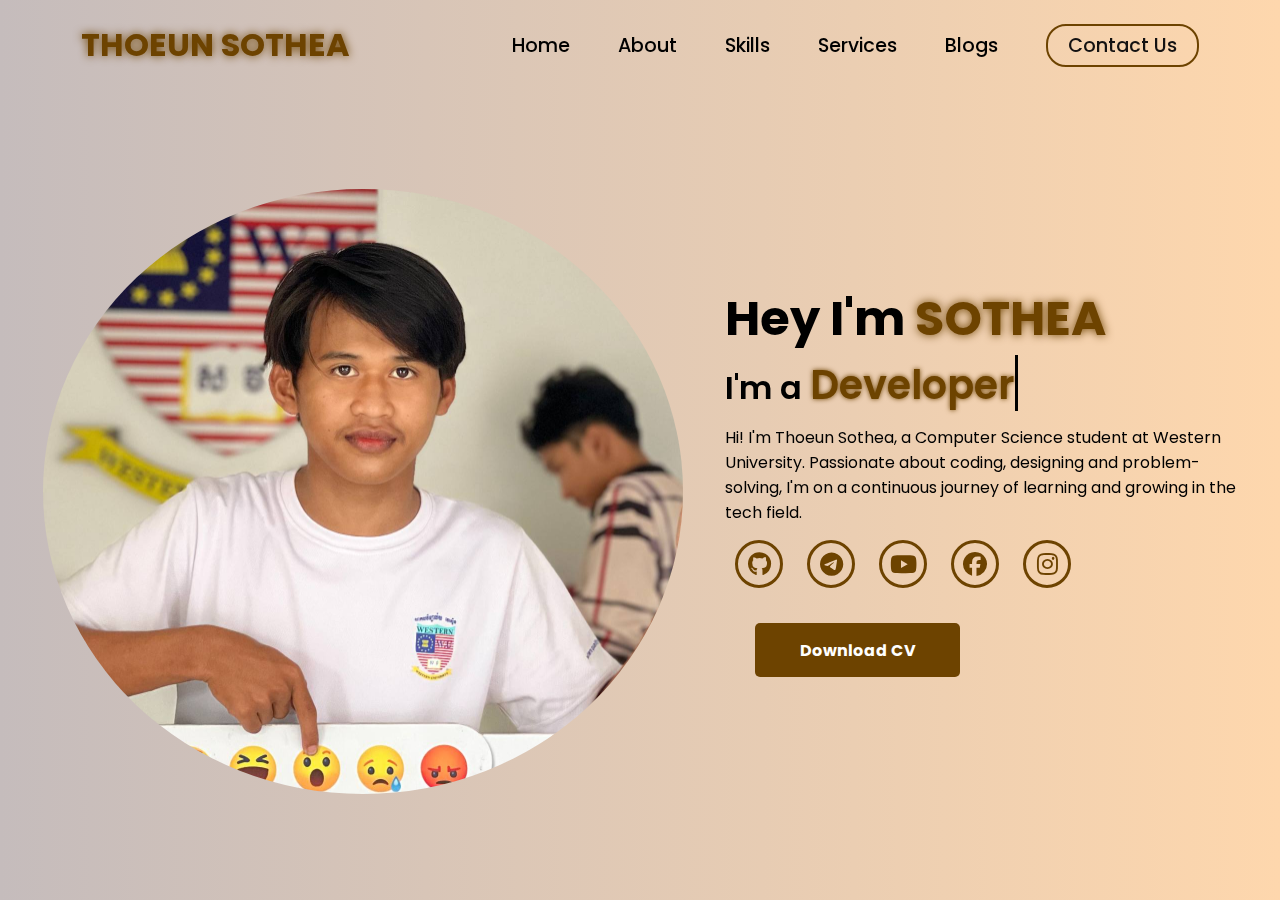
==== index.html @ 928e1f1a "third commit" ====
<!DOCTYPE html>
<html lang="en">
<head>
    <meta charset="UTF-8">
    <meta name="viewport" content="width=device-width, initial-scale=1.0">
    <link rel="stylesheet" href="https://cdnjs.cloudflare.com/ajax/libs/font-awesome/6.7.1/css/all.min.css">
    <title>My CV Portfolio</title>
    <link rel="stylesheet" href="style.css">
    <link rel="stylesheet" href="https://unpkg.com/aos@next/dist/aos.css" />
</head>
<body>
    <nav>
        <div class="nav-container">
            <div class="logo" data-aos="zoom-in" data-aos-duration="1000">
                <span>THOEUN SOTHEA</span>
            </div>
            <div class="links">
                <div class="link" data-aos="fade-up" data-aos-duration="1000" data-aos-delay="100"><a href="#">Home</a></div>
                <div class="link" data-aos="fade-up" data-aos-duration="1000" data-aos-delay="200"><a href="#" onclick="openModal('about')">About</a></div>
                <div class="link" data-aos="fade-up" data-aos-duration="1000" data-aos-delay="300"><a href="#" onclick="openModal('skills')">Skills</a></div>
                <div class="link" data-aos="fade-up" data-aos-duration="1000" data-aos-delay="400"><a href="#" onclick="openModal('services')">Services</a></div>
                <div class="link" data-aos="fade-up" data-aos-duration="1000" data-aos-delay="500"><a href="#" id="openBlogs" onclick="openModal('blogs')">Blogs</a></div>
                <div class="link contact-btn" data-aos="fade-up" data-aos-duration="1000" data-aos-delay="600"><a href="https://t.me/sothea048" >Contact Us</a></div>
            </div>
            <i class="fa-solid fa-bars hamburg" onclick="hamburg()"></i>
        </div>
        <div class="dropdown">
            <div class="links">
                <a href="">Home</a>
                <a href="#" onclick="openModal('about')">About</a>
                <a href="#" onclick="openModal('skills')">Skills</a>
                <a href="#" onclick="openModal('services')">Services</a>
                <a href="#" id="openBlogs" onclick="openModal('blogs')">Blogs</a>
                <a href="https://t.me/sothea048" >Contact Us</a>
                <i class="fa-solid fa-bars hamburg" onclick="cancel()"></i>
            </div>
        </div>
    </nav>
        <section>
            <div class="main-container">
                <div class="image" data-aos="zoom-in-right" data-aos-duration="2500">
                    <img src="photo_2025-02-26_21-16-29.jpg" alt="">
                </div>
                <div class="content">
                    <h1 data-aos="fade-left" data-aos-duration="1000" data-aos-delay="800">Hey I'm <span> SOTHEA</span></h1>
                    <div class="typewriter" data-aos="fade-right" data-aos-duration="1000" data-aos-delay="900">I'm a <span></span></div>
                    <p data-aos="flip-up" data-aos-duration="1000" data-aos-delay="1000"> Hi! I'm Thoeun Sothea, a Computer Science student at Western University. Passionate about coding, designing and problem-solving, I'm on a continuous journey of learning and growing in the tech field. </p>
                    <div class="social-links" data-aos="flip-down" data-aos-duration="1000" data-aos-delay="1200" >
                        <a href="https://github.com/ThoeunSothea" ><i class="fa-brands fa-github"></i></a>
                        <a href="https://t.me/sothea048"><i class="fa-brands fa-telegram"></i></a>
                        <a href="https://www.youtube.com/@sotheaofficial8158"><i class="fa-brands fa-youtube"></i></a>
                        <a href="https://www.facebook.com/thoeurn.sothea.39/"><i class="fa-brands fa-facebook"></i></a>
                        <a href="https://www.instagram.com/thoeurn.sothea.39/"><i class="fa-brands fa-instagram"></i></a>
                    </div>
                    <div class="btn" data-aos="zoom-out-left" data-aos-duration="1000" data-aos-delay="1300">
                        <a href="Thoeun Sothea-resume.pdf" download="My_Resume.pdf">
                        <button>Download CV</button>
                        </a>
                    <div>
                </div>
            </div>
        </section>
        <div id="about-modal" class="modal">
            <div class="modal-content">
                <h2>About Me</h2>
                <p>Hi, I'm <b>Thoeun Sothea</b>, a Computer Science student at Western University. 
                    Passionate about coding and problem-solving, I have experience in C#, .NET WinForms, and web technologies like HTML, CSS,  JAVA SCRIPT ,and MY SQL .  
                    My notable projects include an Employee Management System, a hotel website, and a Global Education App designed to assist students with study opportunities worldwide.  
                    Outside of work, I enjoy exploring tech trends, writing blogs about programming, and sipping tea. </p>
                <button class="close-btn" onclick="closeModal('about')">Close</button>
            </div>
        </div>
    
        <div id="skills-modal" class="modal">
            <div class="modal-content">
                <h2>Skills</h2>
                <div class="skill">
                    <p>C/C++ Programming</p>
                    <div class="progress">
                        <div class="progress-bar" style="width: 90%;">90%</div>
                    </div>
                </div>
                <div class="skill">
                    <p>HTML , CSS and JavaScript</p>
                    <div class="progress">
                        <div class="progress-bar" style="width: 90%;">90%</div>
                    </div>
                </div>
                <div class="skill">
                    <p>BASIC NETWORK</p>
                    <div class="progress">
                        <div class="progress-bar" style="width: 85%;">85%</div>
                    </div>
                </div>
                <div class="skill">
                    <p>Microsoft</p>
                    <div class="progress">
                        <div class="progress-bar" style="width: 75%;">75%</div>
                    </div>
                </div>
                <button class="close-btn" onclick="closeModal('skills')">Close</button>
            </div>
        </div>
    
        <div id="services-modal" class="modal">
            <div class="modal-content">
                <h2>Services</h2>
                <p>I provide services like website development, UI design, and basic application development.</p>
                <button class="close-btn" onclick="closeModal('services')">Close</button>
            </div>
        </div>
    
        
        <div id="blogs-modal" class="modal">
            <div class="modal-content">
                <h2>My Blogs</h2>
                
                <div class="blog-container">
                    <div class="blog-post">
                        <h3>1: Why I Chose Computer Science as My Career Path</h3>
                        <p> <b style="color: black;">Introduction:</b><br>
                            Since childhood, I have been fascinated by how technology simplifies complex tasks. My curiosity about how apps, games, and websites function led me to choose Computer Science as my field of study.
                            
                            <br><b style="color: black;">My Journey:</b><br>
                            When I wrote my first "Hello, World!" program, I realized the immense potential of coding. Over time, I worked on projects like a stopwatch in C# and an employee management system (EMS) using C# .NET and SQL Server. These projects not only tested my technical skills but also strengthened my passion for problem-solving with code.
                            
                            <br><b style="color: black;">The Future:</b><br>
                            As I continue learning and growing as a student, I aim to develop innovative software solutions that can make a real-world impact. For me, Computer Science is more than just a subject—it's a platform for continuous learning and creativity.</p>
                    </div>
                    <div class="blog-post">
                        <h3>2: Top 5 Skills Every Aspiring Developer Should Learn</h3>
                        <p>Being a developer requires more than just knowing how to code. Here are the top skills I believe every computer science student should master:
        
                            <br><b style="color: black;">Problem-Solving</b><br>
                            Coding is all about solving problems. Breaking down complex challenges into smaller tasks has been key in my journey. For example, debugging my EMS project taught me resilience.
                            
                            <br><b style="color: black;">Web Development</b><br>
                            Building websites like my portfolio and a basic-level hotel website (using HTML, CSS, and PHP) helped me understand how to create user-friendly designs.
                            
                            <br><b style="color: black;">Database Management</b><br>
                            Databases are the backbone of most applications. My experience with SQL Server during my EMS project taught me how to manage and query data effectively.
                            
                            <br><b style="color: black;">Version Control (Git)</b><br>
                            Tracking changes and collaborating with GitHub has been essential in my university projects.
                            
                            <br><b style="color: black;">Communication</b><br>
                            Soft skills are just as important. Sharing ideas with peers and working in a group, like in MT Software House, improved my teamwork and presentation skills.
                        </p>
                    </div>
                    
                    <button class="close-btn" onclick="closeModal('blogs')">Close</button>
                </div>
            </div>
        </div>
        <script src="https://unpkg.com/aos@next/dist/aos.js"></script>
        <script>
            AOS.init({offset:0});
        </script>
        <script>
            function hamburg(){
                const navbar = document.querySelector(".dropdown")
                navbar.style.transform = "translateY(0px)"
            }
            function cancel(){
                const navbar = document.querySelector(".dropdown")
                navbar.style.transform = "translateY(-500px)"
            }
            
            function openModal(section) {
            document.getElementById(`${section}-modal`).style.display = 'flex';
            }

            
            function closeModal(section) {
            document.getElementById(`${section}-modal`).style.display = 'none';
            }
            
            document.getElementById('openBlogs').addEventListener('click', function (e) {
            e.preventDefault();
            document.getElementById('blogs-modal').style.display = 'flex';
            });

           
            function closeModal(section) {
            document.getElementById('blogs-modal').style.display = 'none';
            }
            window.onclick = function (event) {
            const modal = document.getElementById('blogs-modal');
            if (event.target === modal) {
            modal.style.display = 'none';
            }
            };
            
            function closeModal(section) {
            document.getElementById(`${section}-modal`).style.display = 'none';
            }
        </script>
</body>
</html>
---- style.css ----
@import url('https://fonts.googleapis.com/css2?family=Poppins:wght@100;200;300;400;500;600&display=swap');
*{
    padding: 0;
    margin: 0;
    font-family: 'Poppins', sans-serif;
    box-sizing: border-box;
}
html{
    overflow-x: hidden;
}
body{
    width: 100%;
    height: 100vh;
    overflow: hidden;
    background: linear-gradient(to right, rgb(197, 188, 188), rgb(254,215,173));
}
nav{
    width: 100%;
    height: 10vh;
    position: sticky;
}
.nav-container{
    width: 100%;
    height: 100%;
    display: flex;
    justify-content: space-around;
    align-items: center;
}
.logo{
    color: black;
    font-size: 2rem;
    font-weight: bolder;
}
.logo span{
    color: rgb(109,67, 0);
    text-shadow: 0 0 10px rgb(109,67, 0);
}
.hamburg, .cancel{
    cursor: pointer;
    position: absolute;
    right: 15px;
    top: 10px;
    color: black;
    font-size: 2rem;
    display: none;
}
.nav-container .links {
    display: flex;
    gap: 3rem;
    align-items: center;
}
.nav-container .links a{
    position: relative;
    font-size: 1.2rem;
    color: black;
    text-decoration: none;
    font-weight: 500;
    transform: 0.3s linear;
}
.nav-container .links a::before{
    position: absolute;
    content: "";
    bottom: -3px;
    left: 0;
    width: 0%;
    height: 3px;
    background-color: rgb(109,67, 0);
    transition: 0.2s linear;
}
.nav-container .links a:hover::before{
    width: 100%;
}
.nav-container .contact-btn{
    background-color: transparent;
    padding: 5px 20px;
    border-radius: 20px;
    border: 2px solid rgb(109,67, 0);
    transition: 0.2s linear;
}
.nav-container .contact-btn a{
    color: rgb(20, 18, 18);
    transition: 0.3s linear;
}
.nav-container .contact-btn:hover, .nav-container .contact-btn:hover a{
    background-color: rgb(109,67, 0);
    color: white;
}
.nav-container .links a:hover{
    color: rgb(10, 241, 172);
}
.dropdown{
    z-index: 100;
    position: absolute;
    top: 0;
    transform: translateY(-500px);
    width: 100%;
    height: auto;
    backdrop-filter: brightness(40%) blur(3px);
    box-shadow: 0 0 20px black;
    transition: 0.2s linear;
}
.dropdown .links a{
    color: white;
    display: flex;
    text-decoration: none;
    justify-content: center;
    padding: 15px 0;
    align-items: center;
    transition: 0.2s linear;
}
.dropdown .links a:hover{
    background-color: rgb(109,67, 0);
}
section{
    width: 100%;
    height: 90vh;
}
.main-container{
    width: 100%;
    height: 100%;
    display: flex;
    justify-content: space-evenly;
    align-items: center;
}
.main-container .image{
    z-index: -1;
    width: 50%;
}
.main-container .image img{
    width: 100%;
    border-radius: 50%;
    
}
.main-container .content{
    color: black;
    width: 40%;
    min-height: 100px;
}
.content h1{
    font-size: clamp(1rem, 2rem + 5vw, 3rem);
}
.content h1 span{
    color: rgb(109,67, 0);
    text-shadow: 0 0 10px rgb(109,67, 0);
}
.content .typewriter{
    font-weight: 600;
    font-size: clamp(1rem, 1rem + 5vw, 2rem);
}
.content .typewriter span{
    color: rgb(109,67, 0);
    font-size: 2.5rem;
    text-shadow: 0 0 5px rgb(109,67, 0);
    position: relative;
    transition: 0.3s linear;
}
.typewriter span::before{
    content: "Developer";
    animation: words 15s infinite;
}
.typewriter span::after{
    content: "";
    position: absolute;
    width: calc(100% + 8px);
    height: 100%;
    border-left: 3px solid black;
    animation:  cursor 0.6s linear infinite;    
}
.progress{
    width: 100%;
    background-color: #e0e0e0;
    border-radius: 5px;
    overflow: hidden;
}
.progress-bar{
    height: 30px;
    background-color: #4cf504;
    text-align: center;
    color: #fff;
    line-height: 30px;
    font-size: 16px;
    border-radius: 5px;
}
@keyframes cursor {
    to{
        border-left: 3px solid #b74b4b;
    }
}
@keyframes words {
    0%, 33%{
        content: "Developer";
    }
    34%, 66%{
        content: "Designer";
    }
}
.content p{
    font-size: clamp(0.4rem, 0.2rem + 9vw, 1rem);
    margin: 10px 0;
}
.social-links i{
    display: inline-flex;
    justify-content: center;
    align-items: center;
    width: 3rem;
    height: 3rem;
    background-color:transparent;
    border: 0.2rem solid rgb(109,67, 0);
    border-radius: 50%;
    color:rgb(109,67, 0);
    margin: 5px 10px;
    font-size: 1.5rem;
    transition: 0.2s linear;
}
.social-links i:hover{
    scale: 1.3;
    color: white;
    background-color: rgb(109,67, 0);
    filter: drop-shadow(0 0 10px rgb(109,67,0));
}
.content button{
    width: 40%;
    height: 6vh;
    margin: 30px;
    background-color: rgb(109,67, 0);
    color: white;
    border: none;
    outline: none;
    font-size: 100%;
    font-weight: 700;
    border-radius: 5px;
    transition: 0.2s linear;
}
.content button:hover{
 scale: 1.1;
 color: rgb(109,67, 0);
 border: 2px solid rgb(109,67, 0);
 background-color: transparent;
 font-weight: 700;
 box-shadow: 0 0 40px rgb(109,67, 0);
}
@media (max-width:884px) {
    body{
        overflow-y: visible;
    }
    nav .logo{
        position: absolute;
        top: 16px;
        left: 15px;
        font-size: 1.5rem;
    }
    .main-container{
        display: flex;
        flex-direction: column;
    }
    .nav-container .links{
        display: none;
    }
    .hamburg,.cancel{
        display: block;
    }
    .main-container .content{
        width: 80%;
    }
    .social-links i{
        width: 2.5rem;
        height: 2.5rem;
        font-size: 1.5rem;
    }
    .cancel{
        color: white;
    }
    .main-container .image{
        width: 80%;
        margin-bottom: 0px;
    }
}
 
 .modal {
    display: none;
    position: fixed;
    top: 0;
    left: 0;
    width: 100%;
    height: 100%;
    background: rgba(0, 0, 0, 0.6);
    justify-content: center;
    align-items: center;
    z-index: 1000;
}
.modal-content {
    background: #fff;
    padding: 20px;
    border-radius: 8px;
    width: 80%;
    max-width: 500px;
    text-align: center;
    box-shadow: 0 4px 10px rgba(0, 0, 0, 0.3);
}
.modal-content h2 {
    margin-bottom: 15px;
    color: #333;
}
.modal-content p {
    margin-bottom: 15px;
    color: #555;
}
.close-btn {
    margin-top: 20px;
    background: #333;
    color: #fff;
    padding: 8px 12px;
    border: none;
    cursor: pointer;
    border-radius: 5px;
}
.close-btn:hover {
    background: #444;
}

.blog-container {
    max-height: 350px; /* Adjust as needed */
    overflow-y: auto; /* Add vertical scrolling */
    margin-top: 10px;
    padding-right: 10px; /* Space for scrollbar */
}


.blog-post {
    margin-bottom: 15px;
    padding-bottom: 15px;
    border-bottom: 1px solid #ccc; /* Divider between blogs */
}

.blog-post h3 {
    margin: 0 0 5px;
}

.blog-post p {
    margin: 0;
}

.modal-content {
    max-height: 80%; /* Ensure the modal doesn't exceed the screen height */
    overflow: hidden; /* Prevent overflow outside modal */
}
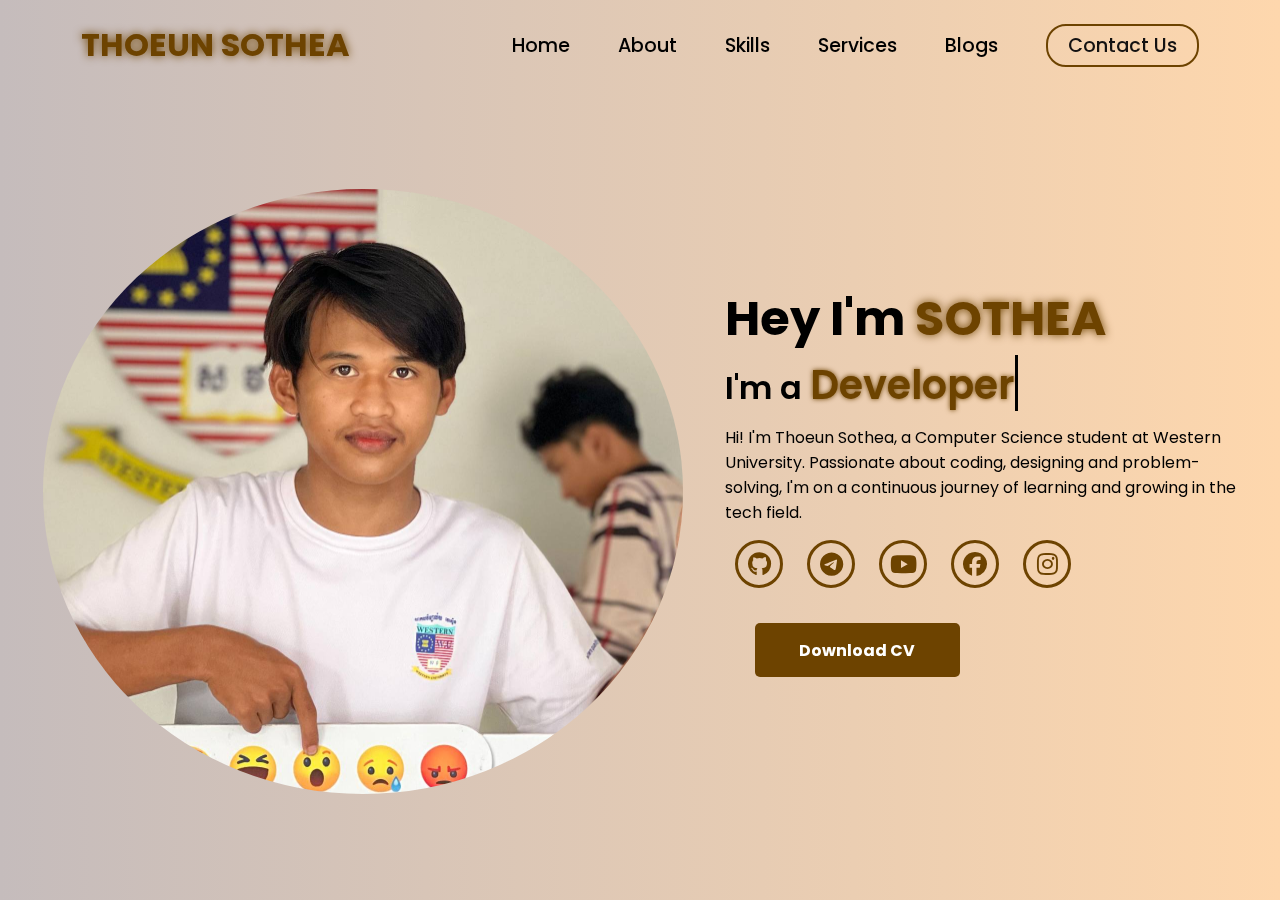
==== commit 60e10976: "third commit" ====
--- a/index.html
+++ b/index.html
@@ -52,7 +52,7 @@
                         <a href="https://www.facebook.com/thoeurn.sothea.39/"><i class="fa-brands fa-facebook"></i></a>
                         <a href="https://www.instagram.com/thoeurn.sothea.39/"><i class="fa-brands fa-instagram"></i></a>
                     </div>
-                    <div class="btn" data-aos="zoom-out-left" data-aos-duration="1000" data-aos-delay="1300">
+                    <div class="btn" data-aos="flip-down" data-aos-duration="1000" data-aos-delay="1200">
                         <a href="Thoeun Sothea-resume.pdf" download="My_Resume.pdf">
                         <button>Download CV</button>
                         </a>
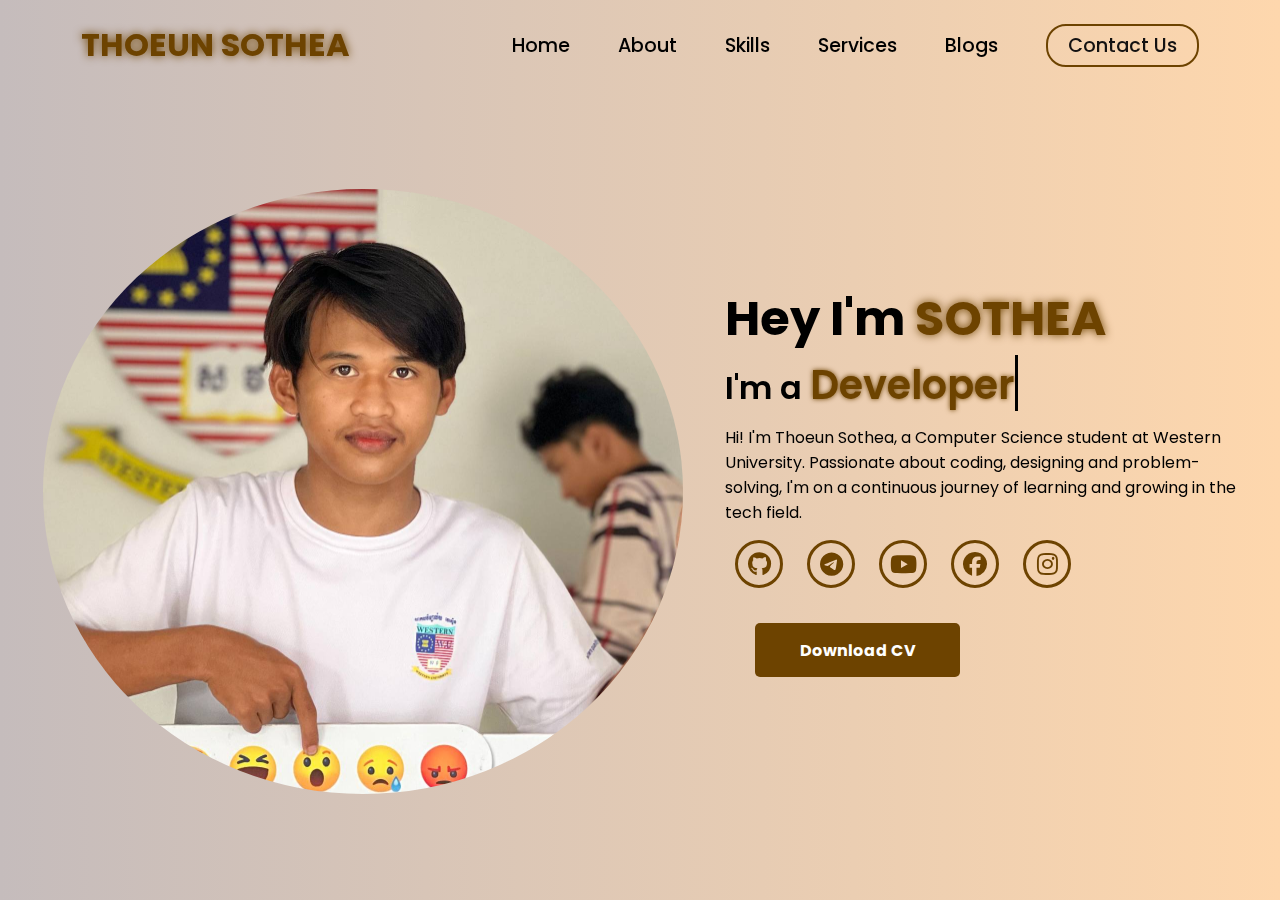
==== commit 86c7935b: "third commit" ====
--- a/index.html
+++ b/index.html
@@ -52,7 +52,7 @@
                         <a href="https://www.facebook.com/thoeurn.sothea.39/"><i class="fa-brands fa-facebook"></i></a>
                         <a href="https://www.instagram.com/thoeurn.sothea.39/"><i class="fa-brands fa-instagram"></i></a>
                     </div>
-                    <div class="btn" data-aos="flip-down" data-aos-duration="1000" data-aos-delay="1200">
+                    <div class="btn" data-aos="zoom-in-left" data-aos-duration="1000" data-aos-delay="1200">
                         <a href="Thoeun Sothea-resume.pdf" download="My_Resume.pdf">
                         <button>Download CV</button>
                         </a>
--- a/style.css
+++ b/style.css
@@ -213,7 +213,7 @@
     transition: 0.2s linear;
 }
 .social-links i:hover{
-    scale: 1.3;
+    scale: 1.1;
     color: white;
     background-color: rgb(109,67, 0);
     filter: drop-shadow(0 0 10px rgb(109,67,0));
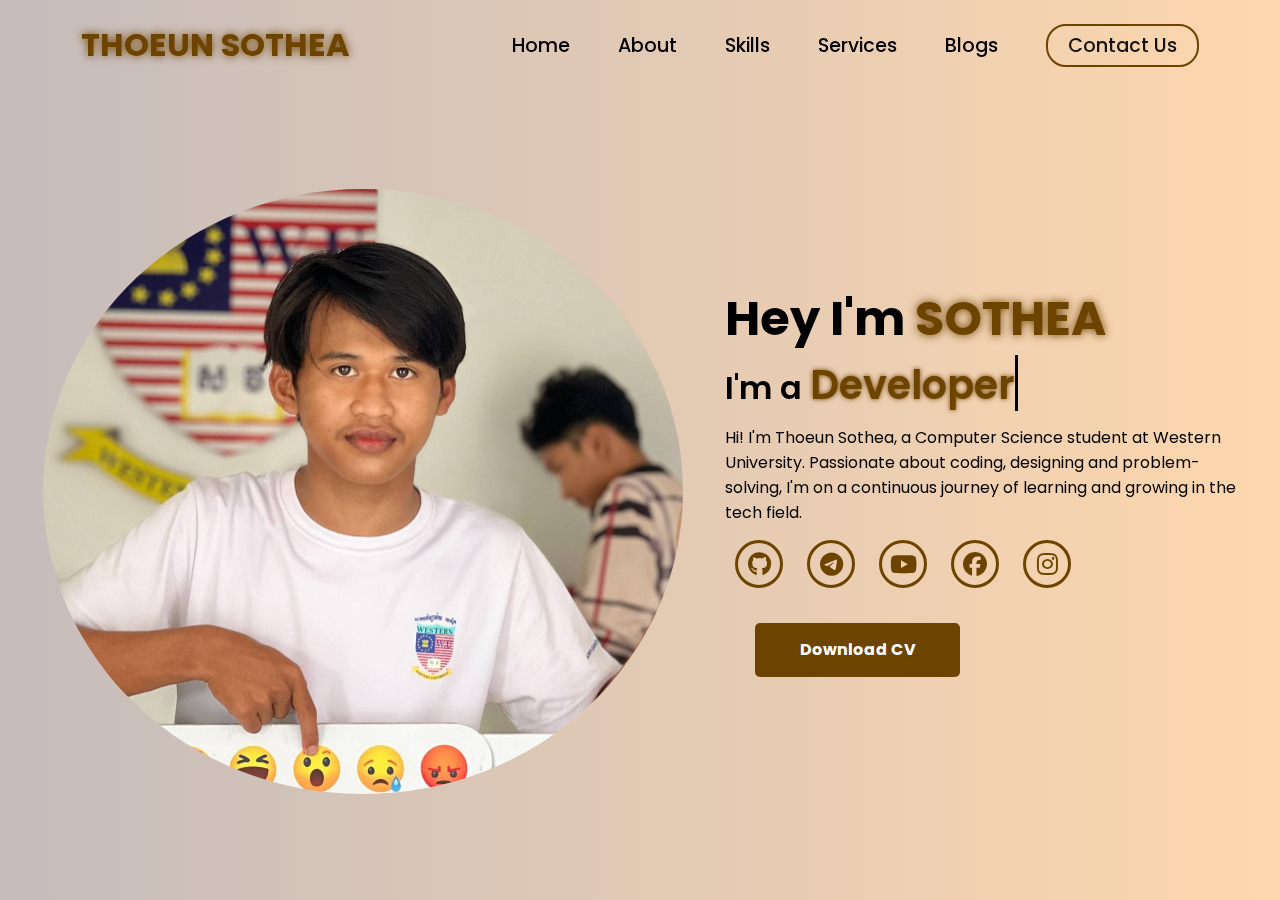
==== commit 8fa4ae61: "third commit" ====
--- a/index.html
+++ b/index.html
@@ -52,12 +52,11 @@
                         <a href="https://www.facebook.com/thoeurn.sothea.39/"><i class="fa-brands fa-facebook"></i></a>
                         <a href="https://www.instagram.com/thoeurn.sothea.39/"><i class="fa-brands fa-instagram"></i></a>
                     </div>
-                    <div class="btn" data-aos="zoom-in-left" data-aos-duration="1000" data-aos-delay="1200">
-                        <a href="Thoeun Sothea-resume.pdf" download="My_Resume.pdf">
-                        <button>Download CV</button>
+                    <div class="btn" data-aos="zoom-in-left" data-aos-duration="1000" data-aos-delay="1200" data-aos-once="true">
+                        <a href="CV THOEUN SOTHEA !.pdf" download="My_Resume.pdf" class="download-btn">
+                            Download CV
                         </a>
-                    <div>
-                </div>
+                    </div>
             </div>
         </section>
         <div id="about-modal" class="modal">
@@ -194,6 +193,7 @@
             function closeModal(section) {
             document.getElementById(`${section}-modal`).style.display = 'none';
             }
+            AOS.init();
         </script>
 </body>
 </html>--- a/style.css
+++ b/style.css
@@ -218,7 +218,7 @@
     background-color: rgb(109,67, 0);
     filter: drop-shadow(0 0 10px rgb(109,67,0));
 }
-.content button{
+/* .content button{
     width: 40%;
     height: 6vh;
     margin: 30px;
@@ -238,6 +238,31 @@
  background-color: transparent;
  font-weight: 700;
  box-shadow: 0 0 40px rgb(109,67, 0);
+} */
+.download-btn {
+    display: inline-block;
+    width: 40%;
+    height: 6vh;
+    margin: 30px;
+    background-color: rgb(109,67,0);
+    color: white;
+    text-align: center;
+    line-height: 6vh; /* ដើម្បីកណ្តាលអក្សរ */
+    text-decoration: none;
+    font-size: 100%;
+    font-weight: 700;
+    border-radius: 5px;
+    transition: 0.2s linear;
+    border: none;
+}
+
+.download-btn:hover {
+    scale: 1.1;
+    color: rgb(109,67,0);
+    border: 2px solid rgb(109,67,0);
+    background-color: transparent;
+    font-weight: 700;
+    box-shadow: 0 0 40px rgb(109,67,0);
 }
 @media (max-width:884px) {
     body{
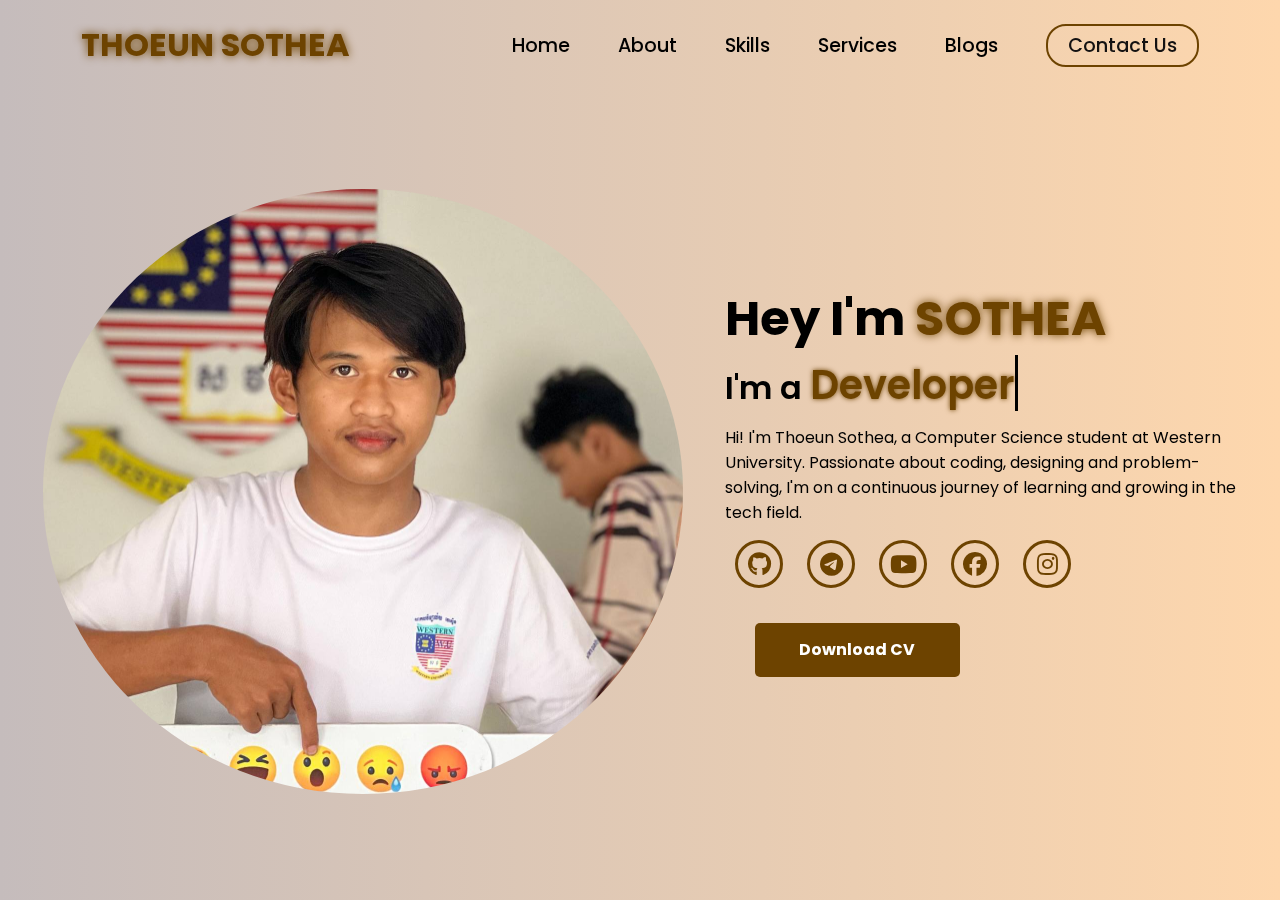
==== commit 78b3587b: "third commit" ====
--- a/index.html
+++ b/index.html
@@ -52,7 +52,7 @@
                         <a href="https://www.facebook.com/thoeurn.sothea.39/"><i class="fa-brands fa-facebook"></i></a>
                         <a href="https://www.instagram.com/thoeurn.sothea.39/"><i class="fa-brands fa-instagram"></i></a>
                     </div>
-                    <div class="btn" data-aos="zoom-in-left" data-aos-duration="1000" data-aos-delay="1200" data-aos-once="true">
+                    <div class="btn" data-aos="flip-down" data-aos-duration="1000" data-aos-delay="1200" data-aos-once="true">
                         <a href="CV THOEUN SOTHEA !.pdf" download="My_Resume.pdf" class="download-btn">
                             Download CV
                         </a>
--- a/style.css
+++ b/style.css
@@ -247,7 +247,7 @@
     background-color: rgb(109,67,0);
     color: white;
     text-align: center;
-    line-height: 6vh; /* ដើម្បីកណ្តាលអក្សរ */
+    line-height: 6vh; 
     text-decoration: none;
     font-size: 100%;
     font-weight: 700;
